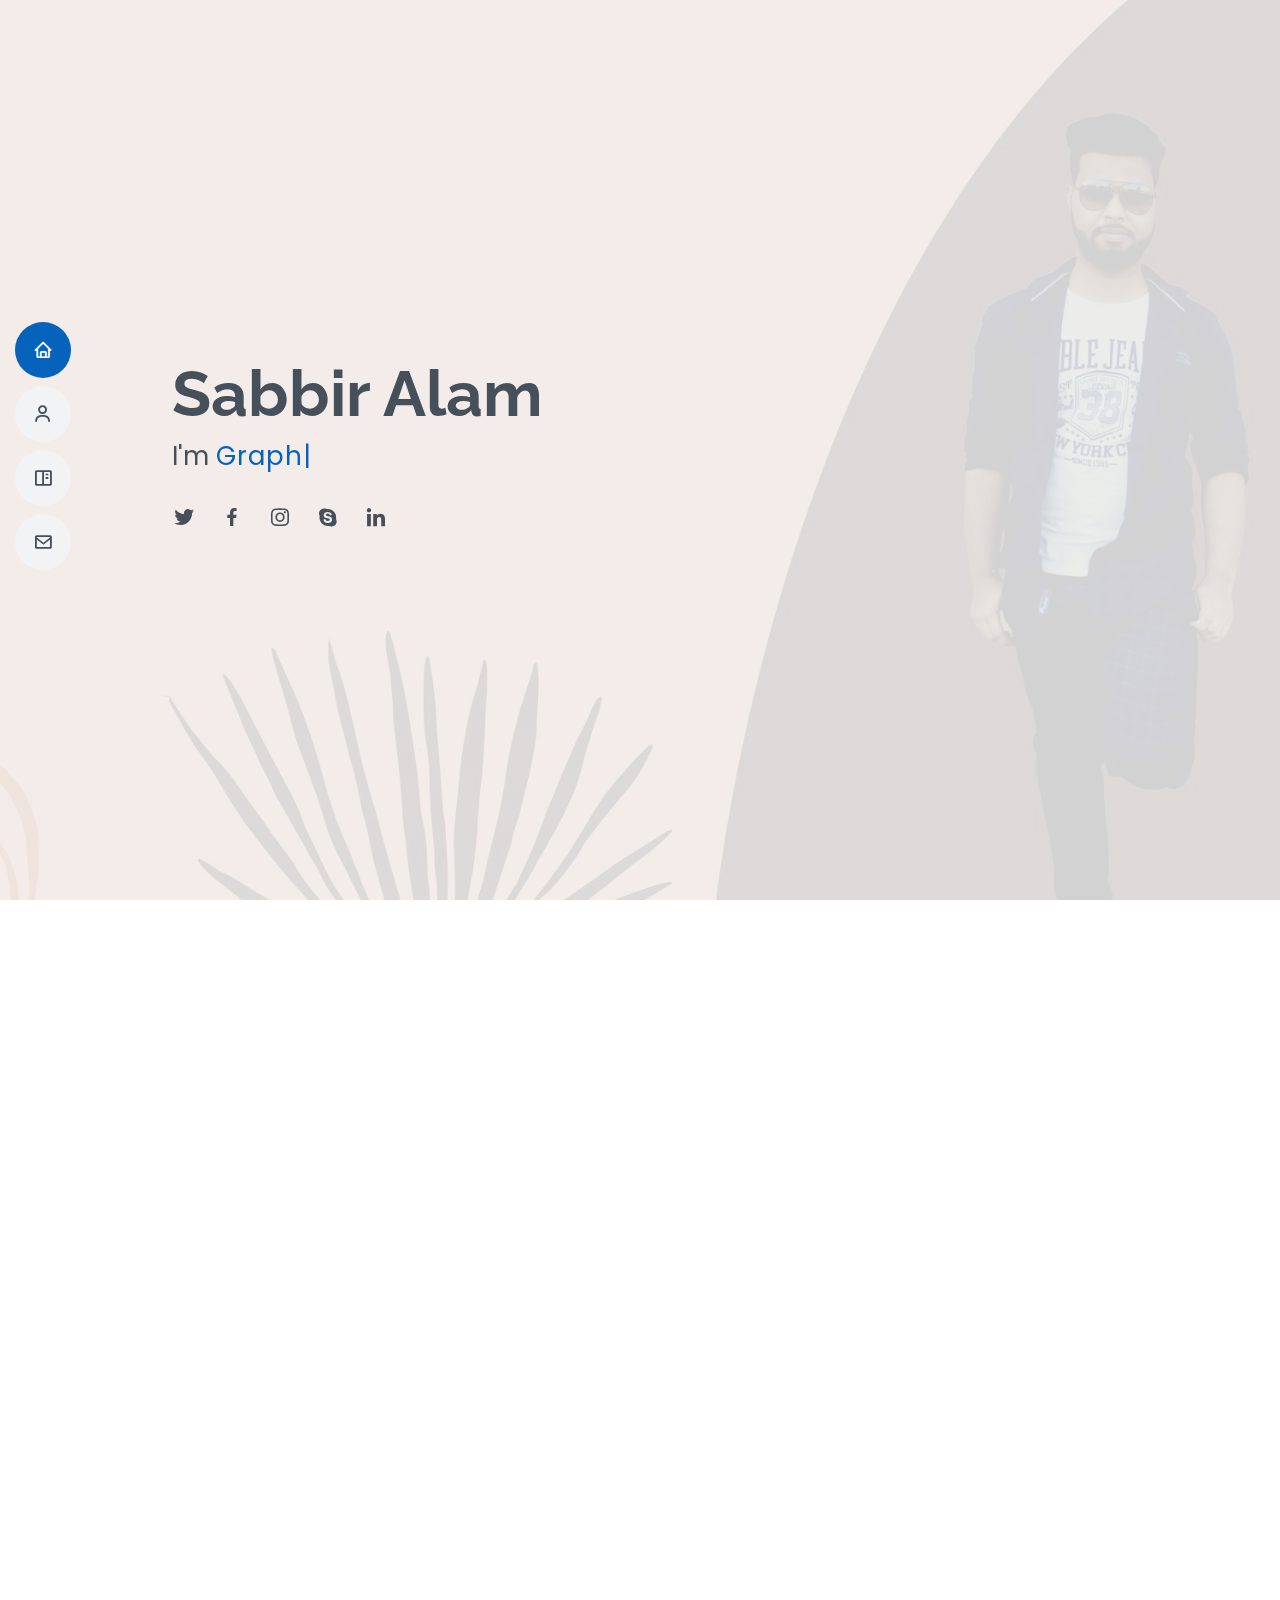
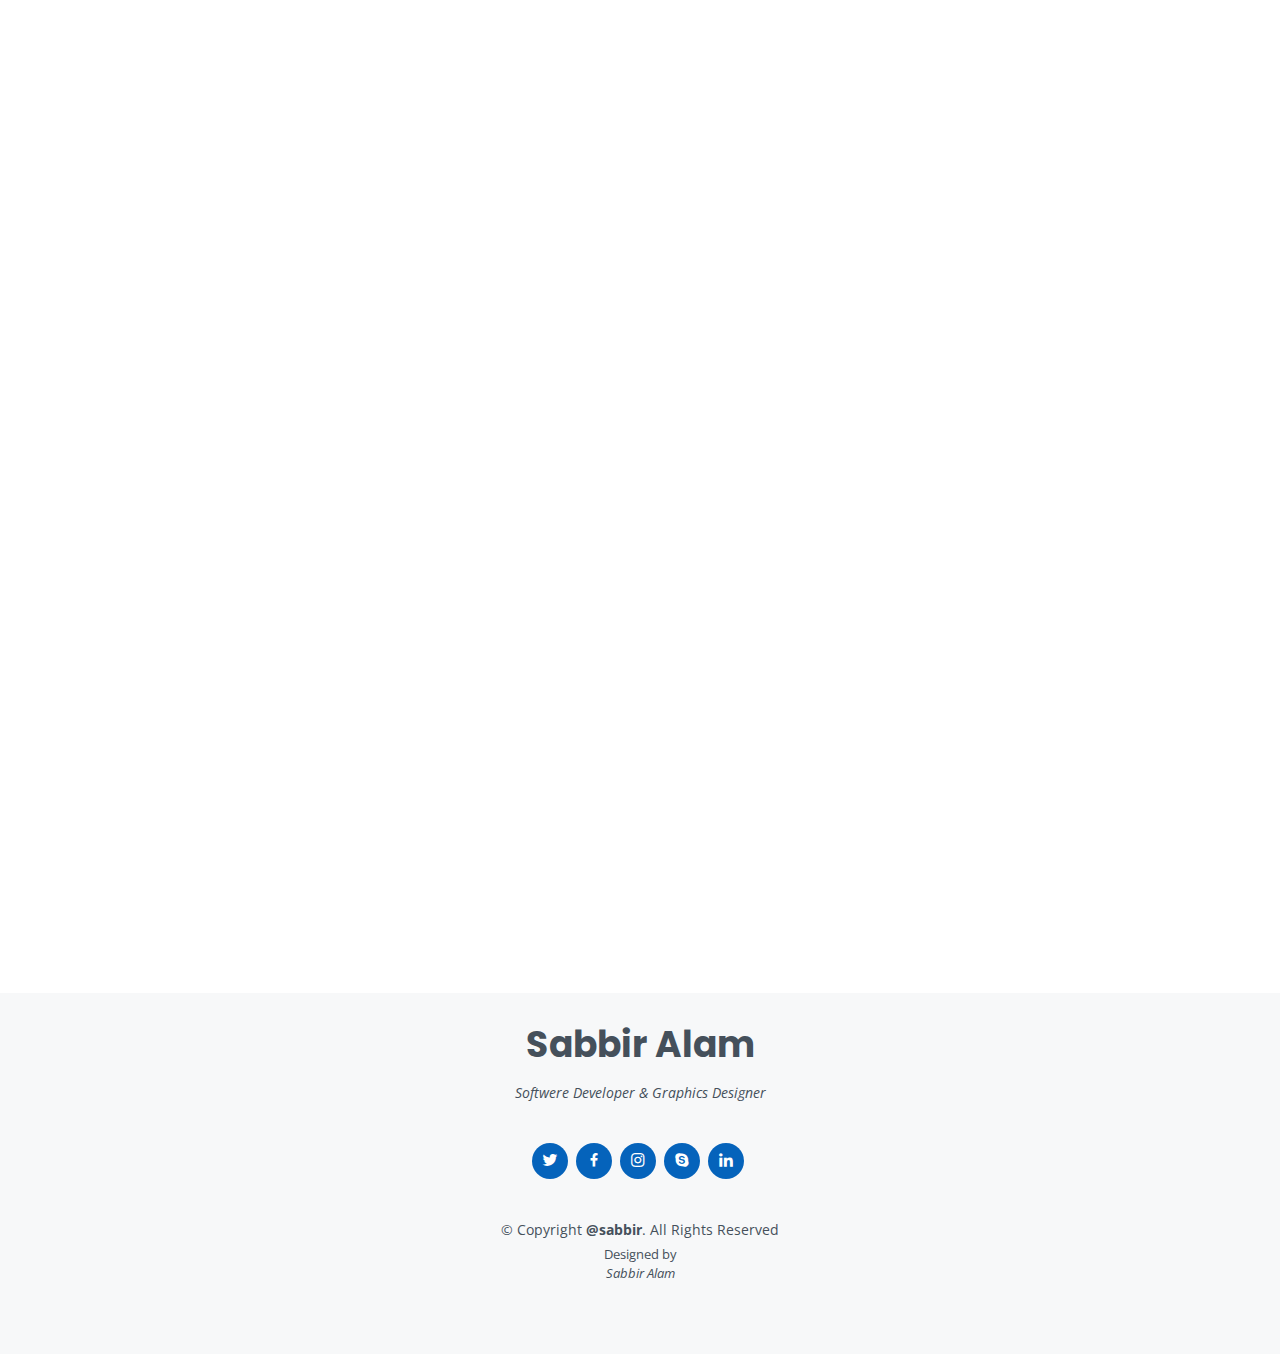
==== index.html @ e1233e6c "My Personal Website" ====
<!DOCTYPE html>
<html lang="en">

<head>
  <meta charset="utf-8">
  <meta content="width=device-width, initial-scale=1.0" name="viewport">

  <title>MyResume Bootstrap Template - Index</title>
  <meta content="" name="description">
  <meta content="" name="keywords">

  <!-- Favicons -->
  <link href="assets/img/favicon.png" rel="icon">
  <link href="assets/img/apple-touch-icon.png" rel="apple-touch-icon">

  <!-- Google Fonts -->
  <link href="https://fonts.googleapis.com/css?family=Open+Sans:300,300i,400,400i,600,600i,700,700i|Raleway:300,300i,400,400i,500,500i,600,600i,700,700i|Poppins:300,300i,400,400i,500,500i,600,600i,700,700i" rel="stylesheet">

  <!-- Vendor CSS Files -->
  <link href="assets/vendor/aos/aos.css" rel="stylesheet">
  <link href="assets/vendor/bootstrap/css/bootstrap.min.css" rel="stylesheet">
  <link href="assets/vendor/bootstrap-icons/bootstrap-icons.css" rel="stylesheet">
  <link href="assets/vendor/boxicons/css/boxicons.min.css" rel="stylesheet">
  <link href="assets/vendor/glightbox/css/glightbox.min.css" rel="stylesheet">
  <link href="assets/vendor/swiper/swiper-bundle.min.css" rel="stylesheet">

  <!-- Template Main CSS File -->
  <link href="assets/css/style.css" rel="stylesheet">

  <!-- =======================================================
  * Template Name: MyResume - v4.8.1
  * Template URL: https://bootstrapmade.com/free-html-bootstrap-template-my-resume/
  * Author: BootstrapMade.com
  * License: https://bootstrapmade.com/license/
  ======================================================== -->
</head>

<body>

  <!-- ======= Mobile nav toggle button ======= -->
  <!-- <button type="button" class="mobile-nav-toggle d-xl-none"><i class="bi bi-list mobile-nav-toggle"></i></button> -->
  <i class="bi bi-list mobile-nav-toggle d-xl-none"></i>
  <!-- ======= Header ======= -->
  <header id="header" class="d-flex flex-column justify-content-center">

    <nav id="navbar" class="navbar nav-menu">
      <ul>
        <li><a href="#hero" class="nav-link scrollto active"><i class="bx bx-home"></i> <span>Home</span></a></li>
        <li><a href="#about" class="nav-link scrollto"><i class="bx bx-user"></i> <span>About</span></a></li>
        <!-- <li><a href="#resume" class="nav-link scrollto"><i class="bx bx-file-blank"></i> <span>Resume</span></a></li> -->
        <li><a href="#portfolio" class="nav-link scrollto"><i class="bx bx-book-content"></i> <span>Portfolio</span></a></li>
        <!-- <li><a href="#services" class="nav-link scrollto"><i class="bx bx-server"></i> <span>Services</span></a></li> -->
        <li><a href="#contact" class="nav-link scrollto"><i class="bx bx-envelope"></i> <span>Contact</span></a></li>
      </ul>
    </nav><!-- .nav-menu -->

  </header><!-- End Header -->

  <!-- ======= Hero Section ======= -->
  <section id="hero" class="d-flex flex-column justify-content-center">
    <div class="container" data-aos="zoom-in" data-aos-delay="100">
      <h1>Sabbir Alam</h1>
      <p>I'm <span class="typed" data-typed-items="Graphics Designer.., Web Developer..,Photographer.., Ethical Hacker.."></span></p>
      <div class="social-links">
        <a href="#" class="twitter"><i class="bx bxl-twitter"></i></a>
        <a href="#" class="facebook"><i class="bx bxl-facebook"></i></a>
        <a href="#" class="instagram"><i class="bx bxl-instagram"></i></a>
        <a href="#" class="google-plus"><i class="bx bxl-skype"></i></a>
        <a href="#" class="linkedin"><i class="bx bxl-linkedin"></i></a>
      </div>
    </div>
  </section><!-- End Hero -->

  <main id="main">

    <!-- ======= About Section ======= -->
    <section id="about" class="about">
      <div class="container" data-aos="fade-up">

        <div class="section-title">
          <h2>About</h2>
          <p>My Name is Sabbir Alam. I'm a student of ICFAI University Tripura(IUT). Currently i'm pursuing Bachelor of Technology in Computer Science & Engineering. I am a Graphic Designer & Certified Ethical Hacker(CEH) too. </p>
        </div>

        <div class="row">
          <div class="col-lg-4">
            <img src="assets/img/profile.jpg" class="img-fluid" alt="">
          </div>
          <div class="col-lg-8 pt-4 pt-lg-0 content">
            <h3>Graphic Designer &amp; Web Developer.</h3>
            <p class="fst-italic">
              
            </p>
            <div class="row">
              <div class="col-lg-6">
                <ul>
                  <li><i class="bi bi-chevron-right"></i> <strong>Birthday:</strong> <span>20 oct 2000</span></li>
                 
                  <li><i class="bi bi-chevron-right"></i> <strong>Phone:</strong> <span>+91 878786****</span></li>
                  <li><i class="bi bi-chevron-right"></i> <strong>City:</strong> <span>Udaipur,Tripura India</span></li>
                </ul>
              </div>
              <div class="col-lg-6">
                <ul>
                  <li><i class="bi bi-chevron-right"></i> <strong>Age:</strong> <span>23</span></li>
                  <li><i class="bi bi-chevron-right"></i> <strong>Degree:</strong> <span>B.Tech(CSE)</span></li>
                  <li><i class="bi bi-chevron-right"></i> <strong>Email:</strong> <span>alamsabbir322@gmail.com</span></li>
                  <!----<li><i class="bi bi-chevron-right"></i> <strong>Freelance:</strong> <span>Available</span></li>-->
                </ul>
              </div>
            </div>
          
          </div>
        </div>

      </div>
    </section><!-- End About Section -->

    <!-- ======= Facts Section ======= -->
    <section id="facts" class="facts">
      <div class="container" data-aos="fade-up">

        <div class="section-title">
          <h2>Facts</h2>
          <p> My projects & Internships</p>
        </div>

        <div class="row">

          

          <div class="col-lg-3 col-md-6 mt-5 mt-md-0">
            <div class="count-box">
              <i class="bi bi-journal-richtext"></i>
              <span data-purecounter-start="0" data-purecounter-end="7" data-purecounter-duration="1" class="purecounter"></span>
              <p>Total Projects</p>
            </div>
          </div>

          <div class="col-lg-3 col-md-6">
            <div class="count-box">
              <i class="bi bi-emoji-smile"></i>
              <span data-purecounter-start="0" data-purecounter-end="4" data-purecounter-duration="1" class="purecounter"></span>
              <p>Projects Completed</p>
            </div>
          </div>

         <div class="col-lg-3 col-md-6 mt-5 mt-lg-0">
            <div class="count-box">
              <i class="bi bi-headset"></i>
              <span data-purecounter-start="0" data-purecounter-end="3" data-purecounter-duration="1" class="purecounter"></span>
              <p>Pending Projects</p>
            </div>
          </div> 

          <div class="col-lg-3 col-md-6 mt-5 mt-lg-0">
            <div class="count-box">
              <i class="bi bi-award"></i>
              <span data-purecounter-start="0" data-purecounter-end="11" data-purecounter-duration="1" class="purecounter"></span>
              <p>Total Internships</p>
            </div>
          </div>

        </div>

      </div>
    </section><!-- End Facts Section -->

    <!-- ======= Skills Section ======= -->
    <section id="skills" class="skills section-bg">
      <div class="container" data-aos="fade-up">

        <div class="section-title">
          <h2>Skills</h2>
        <!--  <p>Quia fugiat sit in iste officiis commodi quidem hic quas.</p>-->
        </div>

        <div class="row skills-content">

          <div class="col-lg-6">

            <div class="progress">
              <span class="skill">HTML <i class="val">90%</i></span>
              <div class="progress-bar-wrap">
                <div class="progress-bar" role="progressbar" aria-valuenow="90" aria-valuemin="0" aria-valuemax="90"></div>
              </div>
            </div>

            <div class="progress">
              <span class="skill">CSS <i class="val">80%</i></span>
              <div class="progress-bar-wrap">
                <div class="progress-bar" role="progressbar" aria-valuenow="80" aria-valuemin="0" aria-valuemax="100"></div>
              </div>
            </div>


            <div class="progress">
              <span class="skill">JavaScript <i class="val">75%</i></span>
              <div class="progress-bar-wrap">
                <div class="progress-bar" role="progressbar" aria-valuenow="75" aria-valuemin="0" aria-valuemax="100"></div>
              </div>
            </div>

          </div>

          <div class="col-lg-6">

            <div class="progress">
              <span class="skill">PHP <i class="val">80%</i></span>
              <div class="progress-bar-wrap">
                <div class="progress-bar" role="progressbar" aria-valuenow="80" aria-valuemin="0" aria-valuemax="100"></div>
              </div>
            </div>

            <div class="progress">
              <span class="skill">WordPress/CMS <i class="val">90%</i></span>
              <div class="progress-bar-wrap">
                <div class="progress-bar" role="progressbar" aria-valuenow="90" aria-valuemin="0" aria-valuemax="100"></div>
              </div>
            </div>

            <div class="progress">
              <span class="skill">Photoshop <i class="val">70%</i></span>
              <div class="progress-bar-wrap">
                <div class="progress-bar" role="progressbar" aria-valuenow="70" aria-valuemin="0" aria-valuemax="100"></div>
              </div>
            </div>

            <div class="progress">
              <span class="skill">Kali Linux<i class="val">60%</i></span>
              <div class="progress-bar-wrap">
                <div class="progress-bar" role="progressbar" aria-valuenow="60" aria-valuemin="0" aria-valuemax="100"></div>
              </div>
            </div>

          </div>

        </div>

      </div>
    </section><!-- End Skills Section -->

    <!-- ======= Portfolio Section ======= -->
    <section id="portfolio" class="portfolio section-bg">
      <div class="container" data-aos="fade-up">

        <div class="section-title">
          <h2>Portfolio</h2>
          <p> </p>
        </div>

        <div class="row">
          <div class="col-lg-12 d-flex justify-content-center" data-aos="fade-up" data-aos-delay="100">
            <ul id="portfolio-flters">
              <li data-filter="*" class="filter-active">All</li>
              <li data-filter=".filter-app">App</li>
              <li data-filter=".filter-card">Card</li>
              <li data-filter=".filter-web">Web</li>
            </ul>
          </div>
        </div>

        <div class="row portfolio-container" data-aos="fade-up" data-aos-delay="200">

          <div class="col-lg-4 col-md-6 portfolio-item filter-app">
            <div class="portfolio-wrap">
              <img src="assets/img/portfolio/portfolio-1.jpg" class="img-fluid" alt="">
              <div class="portfolio-info">
                <h4>App 1</h4>
                <p>App</p>
                <div class="portfolio-links">
                  <a href="assets/img/portfolio/portfolio-1.jpg" data-gallery="portfolioGallery" class="portfolio-lightbox" title="App 1"><i class="bx bx-plus"></i></a>
                  <a href="portfolio-details.html" class="portfolio-details-lightbox" data-glightbox="type: external" title="Portfolio Details"><i class="bx bx-link"></i></a>
                </div>
              </div>
            </div>
          </div>

          <div class="col-lg-4 col-md-6 portfolio-item filter-web">
            <div class="portfolio-wrap">
              <img src="assets/img/portfolio/portfolio-2.jpg" class="img-fluid" alt="">
              <div class="portfolio-info">
                <h4>Web 3</h4>
                <p>Web</p>
                <div class="portfolio-links">
                  <a href="assets/img/portfolio/portfolio-2.jpg" data-gallery="portfolioGallery" class="portfolio-lightbox" title="Web 3"><i class="bx bx-plus"></i></a>
                  <a href="portfolio-details.html" class="portfolio-details-lightbox" data-glightbox="type: external" title="Portfolio Details"><i class="bx bx-link"></i></a>
                </div>
              </div>
            </div>
          </div>

          <div class="col-lg-4 col-md-6 portfolio-item filter-app">
            <div class="portfolio-wrap">
              <img src="assets/img/portfolio/portfolio-3.jpg" class="img-fluid" alt="">
              <div class="portfolio-info">
                <h4>App 2</h4>
                <p>App</p>
                <div class="portfolio-links">
                  <a href="assets/img/portfolio/portfolio-3.jpg" data-gallery="portfolioGallery" class="portfolio-lightbox" title="App 2"><i class="bx bx-plus"></i></a>
                  <a href="portfolio-details.html" class="portfolio-details-lightbox" data-glightbox="type: external" title="Portfolio Details"><i class="bx bx-link"></i></a>
                </div>
              </div>
            </div>
          </div>

          <div class="col-lg-4 col-md-6 portfolio-item filter-card">
            <div class="portfolio-wrap">
              <img src="assets/img/portfolio/portfolio-4.jpg" class="img-fluid" alt="">
              <div class="portfolio-info">

                <h4>Card 2</h4>
                <p>Card</p>
                <div class="portfolio-links">
                  <a href="assets/img/portfolio/portfolio-4.jpg" data-gallery="portfolioGallery" class="portfolio-lightbox" title="Card 2"><i class="bx bx-plus"></i></a>
                  <a href="portfolio-details.html" class="portfolio-details-lightbox" data-glightbox="type: external" title="Portfolio Details"><i class="bx bx-link"></i></a>
                </div>
              </div>
            </div>
          </div>

          <div class="col-lg-4 col-md-6 portfolio-item filter-web">
            <div class="portfolio-wrap">
              <img src="assets/img/portfolio/portfolio-5.jpg" class="img-fluid" alt="">
              <div class="portfolio-info">
                <h4>Web 2</h4>
                <p>Web</p>
                <div class="portfolio-links">
                  <a href="assets/img/portfolio/portfolio-5.jpg" data-gallery="portfolioGallery" class="portfolio-lightbox" title="Web 2"><i class="bx bx-plus"></i></a>
                  <a href="portfolio-details.html" class="portfolio-details-lightbox" data-glightbox="type: external" title="Portfolio Details"><i class="bx bx-link"></i></a>
                </div>
              </div>
            </div>
          </div>

          <div class="col-lg-4 col-md-6 portfolio-item filter-app">
            <div class="portfolio-wrap">
              <img src="assets/img/portfolio/portfolio-6.jpg" class="img-fluid" alt="">
              <div class="portfolio-info">
                <h4>App 3</h4>
                <p>App</p>
                <div class="portfolio-links">
                  <a href="assets/img/portfolio/portfolio-6.jpg" data-gallery="portfolioGallery" class="portfolio-lightbox" title="App 3"><i class="bx bx-plus"></i></a>
                  <a href="portfolio-details.html" class="portfolio-details-lightbox" data-glightbox="type: external" title="Portfolio Details"><i class="bx bx-link"></i></a>
                </div>
              </div>
            </div>
          </div>

          <div class="col-lg-4 col-md-6 portfolio-item filter-card">
            <div class="portfolio-wrap">
              <img src="assets/img/portfolio/Nature.jpg" class="img-fluid" alt="">
              <div class="portfolio-info">
                <h4>Card 1</h4>
                <p>Card</p>
                <div class="portfolio-links">
                  <a href="assets/img/portfolio/Nature1.jpg" data-gallery="portfolioGallery" class="portfolio-lightbox" title="Card 1"><i class="bx bx-plus"></i></a>
                  <a href="portfolio-details.html" class="portfolio-details-lightbox" data-glightbox="type: external" title="Portfolio Details"><i class="bx bx-link"></i></a>
                </div>
              </div>
            </div>
          </div>

          <div class="col-lg-4 col-md-6 portfolio-item filter-card">
            <div class="portfolio-wrap">
              <img src="assets/img/portfolio/portfolio-8.jpg" class="img-fluid" alt="">
              <div class="portfolio-info">
                <h4>Card 3</h4>
                <p>Card</p>
                <div class="portfolio-links">
                  <a href="assets/img/portfolio/portfolio-8.jpg" data-gallery="portfolioGallery" class="portfolio-lightbox" title="Card 3"><i class="bx bx-plus"></i></a>
                  <a href="portfolio-details.html" class="portfolio-details-lightbox" data-glightbox="type: external" title="Portfolio Details"><i class="bx bx-link"></i></a>
                </div>
              </div>
            </div>
          </div>

          <div class="col-lg-4 col-md-6 portfolio-item filter-web">
            <div class="portfolio-wrap">
              <img src="assets/img/portfolio/portfolio-9.jpg" class="img-fluid" alt="">
              <div class="portfolio-info">
                <h4>Web 3</h4>
                <p>Web</p>
                <div class="portfolio-links">
                  <a href="assets/img/portfolio/portfolio-9.jpg" data-gallery="portfolioGallery" class="portfolio-lightbox" title="Web 3"><i class="bx bx-plus"></i></a>
                  <a href="portfolio-details.html" class="portfolio-details-lightbox" data-glightbox="type: external" title="Portfolio Details"><i class="bx bx-link"></i></a>
                </div>
              </div>
            </div>
          </div>

        </div>

      </div>
    </section><!-- End Portfolio Section -->


    <!-- ======= Contact Section ======= -->
    <section id="contact" class="contact">
      <div class="container" data-aos="fade-up">

        <div class="section-title">
          <h2>Contact</h2>
        </div>

        <div class="row mt-1">

          <div class="col-lg-4">
            <div class="info">
              <div class="address">
                <i class="bi bi-geo-alt"></i>
                <h4>Location:</h4>
                <p>Udaipur Gomati District, Tripura India</p>
              </div>

              <div class="email">
                <i class="bi bi-envelope"></i>
                <h4>Email:</h4>
                <p>alamsabbir322@gmail.com</p>
              </div>

              <div class="phone">
                <i class="bi bi-phone"></i>
                <h4>Call:</h4>
                <p>+91 ***********</p>
              </div>

            </div>

          </div>

          <div class="col-lg-8 mt-5 mt-lg-0">

            <form action="forms/contact.php" method="post" role="form" class="php-email-form">
              <div class="row">
                <div class="col-md-6 form-group">
                  <input type="text" name="name" class="form-control" id="name" placeholder="Your Name" required>
                </div>
                <div class="col-md-6 form-group mt-3 mt-md-0">
                  <input type="email" class="form-control" name="email" id="email" placeholder="Your Email" required>
                </div>
              </div>
              <div class="form-group mt-3">
                <input type="text" class="form-control" name="subject" id="subject" placeholder="Subject" required>
              </div>
              <div class="form-group mt-3">
                <textarea class="form-control" name="message" rows="5" placeholder="Message" required></textarea>
              </div>
              <div class="my-3">
                <div class="loading">Loading</div>
                <div class="error-message"></div>
                <div class="sent-message">Your message has been sent. Thank you!</div>
              </div>
              <div class="text-center"><button type="submit">Send Message</button></div>
            </form>

          </div>

        </div>

      </div>
    </section><!-- End Contact Section -->

  </main><!-- End #main -->

  <!-- ======= Footer ======= -->
  <footer id="footer">
    <div class="container">
      <h3>Sabbir Alam</h3>
      <p> Softwere Developer & Graphics Designer</p>
      <div class="social-links">
        <a href="#" class="twitter"><i class="bx bxl-twitter"></i></a>
        <a href="#" class="facebook"><i class="bx bxl-facebook"></i></a>
        <a href="#" class="instagram"><i class="bx bxl-instagram"></i></a>
        <a href="#" class="google-plus"><i class="bx bxl-skype"></i></a>
        <a href="#" class="linkedin"><i class="bx bxl-linkedin"></i></a>
      </div>
      <div class="copyright">
        &copy; Copyright <strong><span>@sabbir</span></strong>. All Rights Reserved
      </div>
      <div class="credits">
        <!-- All the links in the footer should remain intact. -->
        <!-- You can delete the links only if you purchased the pro version. -->
        <!-- Licensing information: [license-url] -->
        <!-- Purchase the pro version with working PHP/AJAX contact form: https://bootstrapmade.com/free-html-bootstrap-template-my-resume/ -->
        Designed by <p>Sabbir Alam</p>
      </div>
    </div>
  </footer><!-- End Footer -->

  <div id="preloader"></div>
  <a href="#" class="back-to-top d-flex align-items-center justify-content-center"><i class="bi bi-arrow-up-short"></i></a>

  <!-- Vendor JS Files -->
  <script src="assets/vendor/purecounter/purecounter_vanilla.js"></script>
  <script src="assets/vendor/aos/aos.js"></script>
  <script src="assets/vendor/bootstrap/js/bootstrap.bundle.min.js"></script>
  <script src="assets/vendor/glightbox/js/glightbox.min.js"></script>
  <script src="assets/vendor/isotope-layout/isotope.pkgd.min.js"></script>
  <script src="assets/vendor/swiper/swiper-bundle.min.js"></script>
  <script src="assets/vendor/typed.js/typed.min.js"></script>
  <script src="assets/vendor/waypoints/noframework.waypoints.js"></script>
  <script src="assets/vendor/php-email-form/validate.js"></script>

  <!-- Template Main JS File -->
  <script src="assets/js/main.js"></script>

</body>

</html>
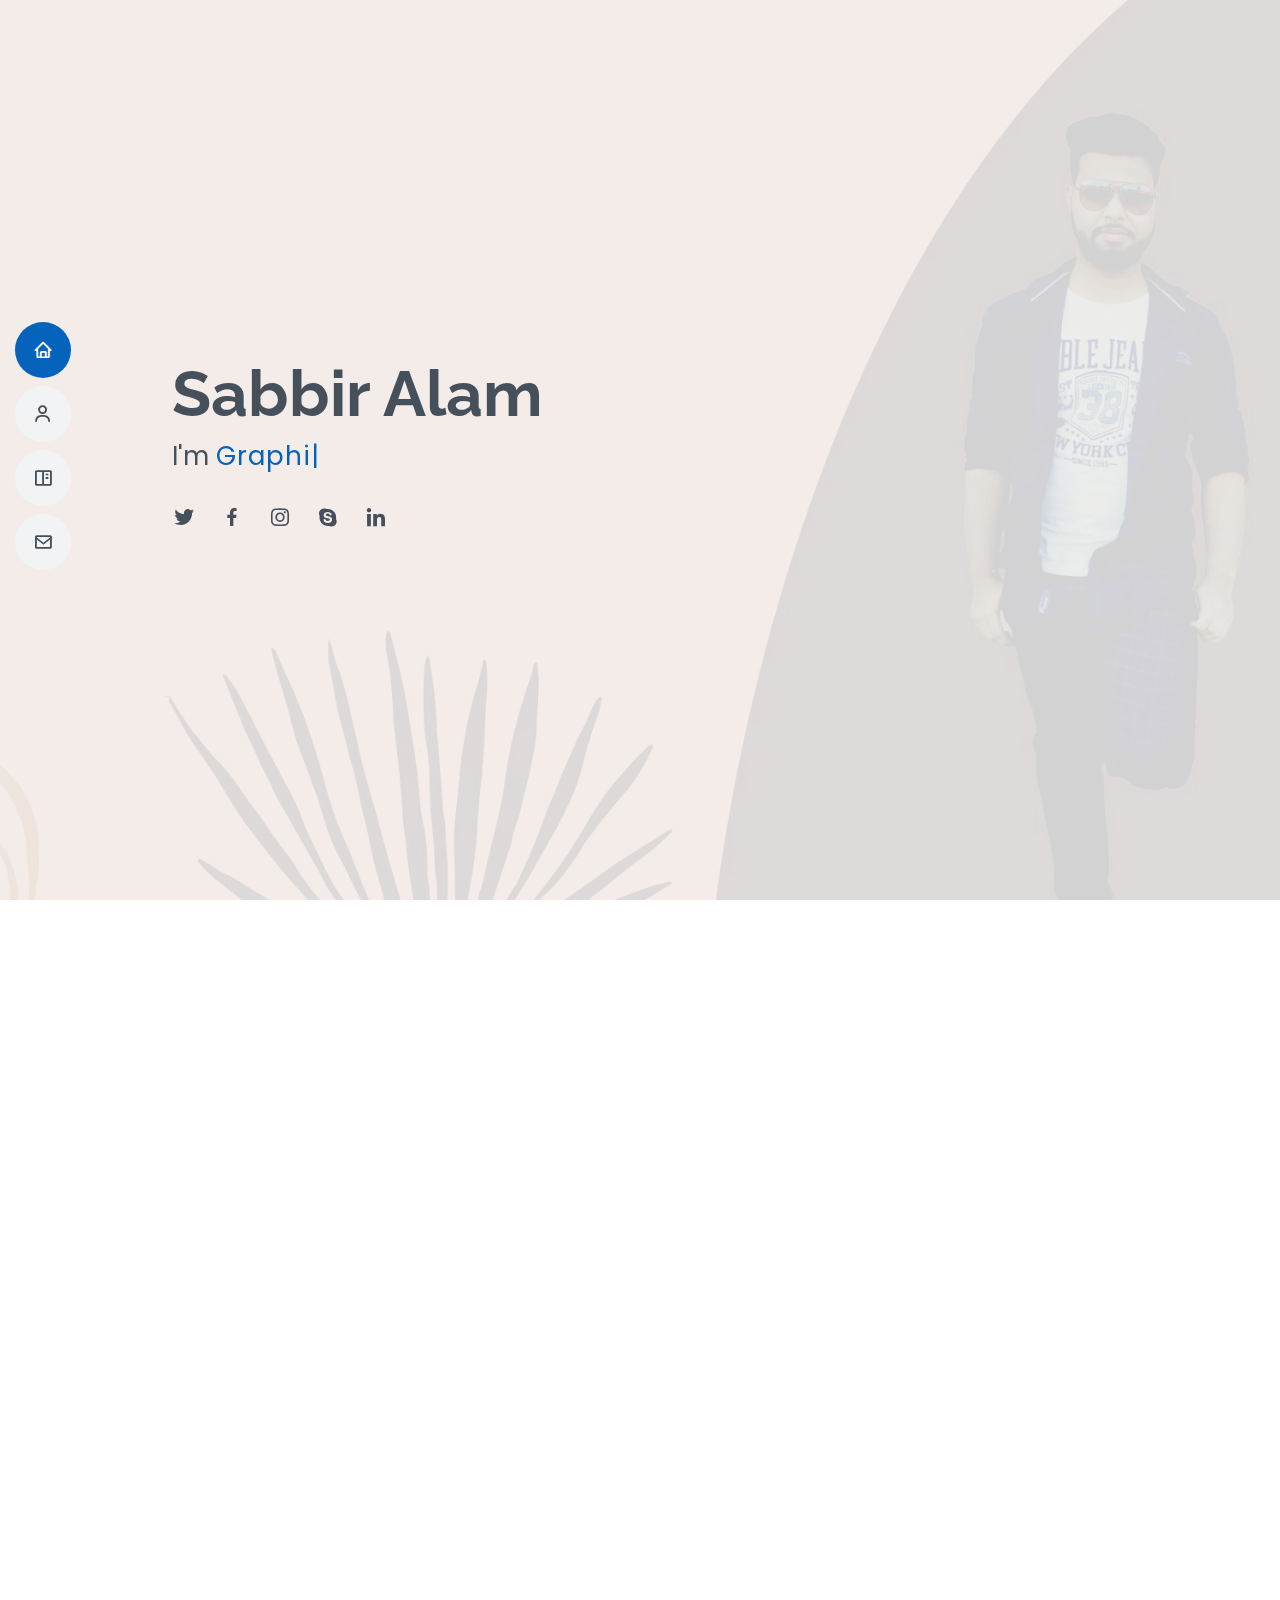
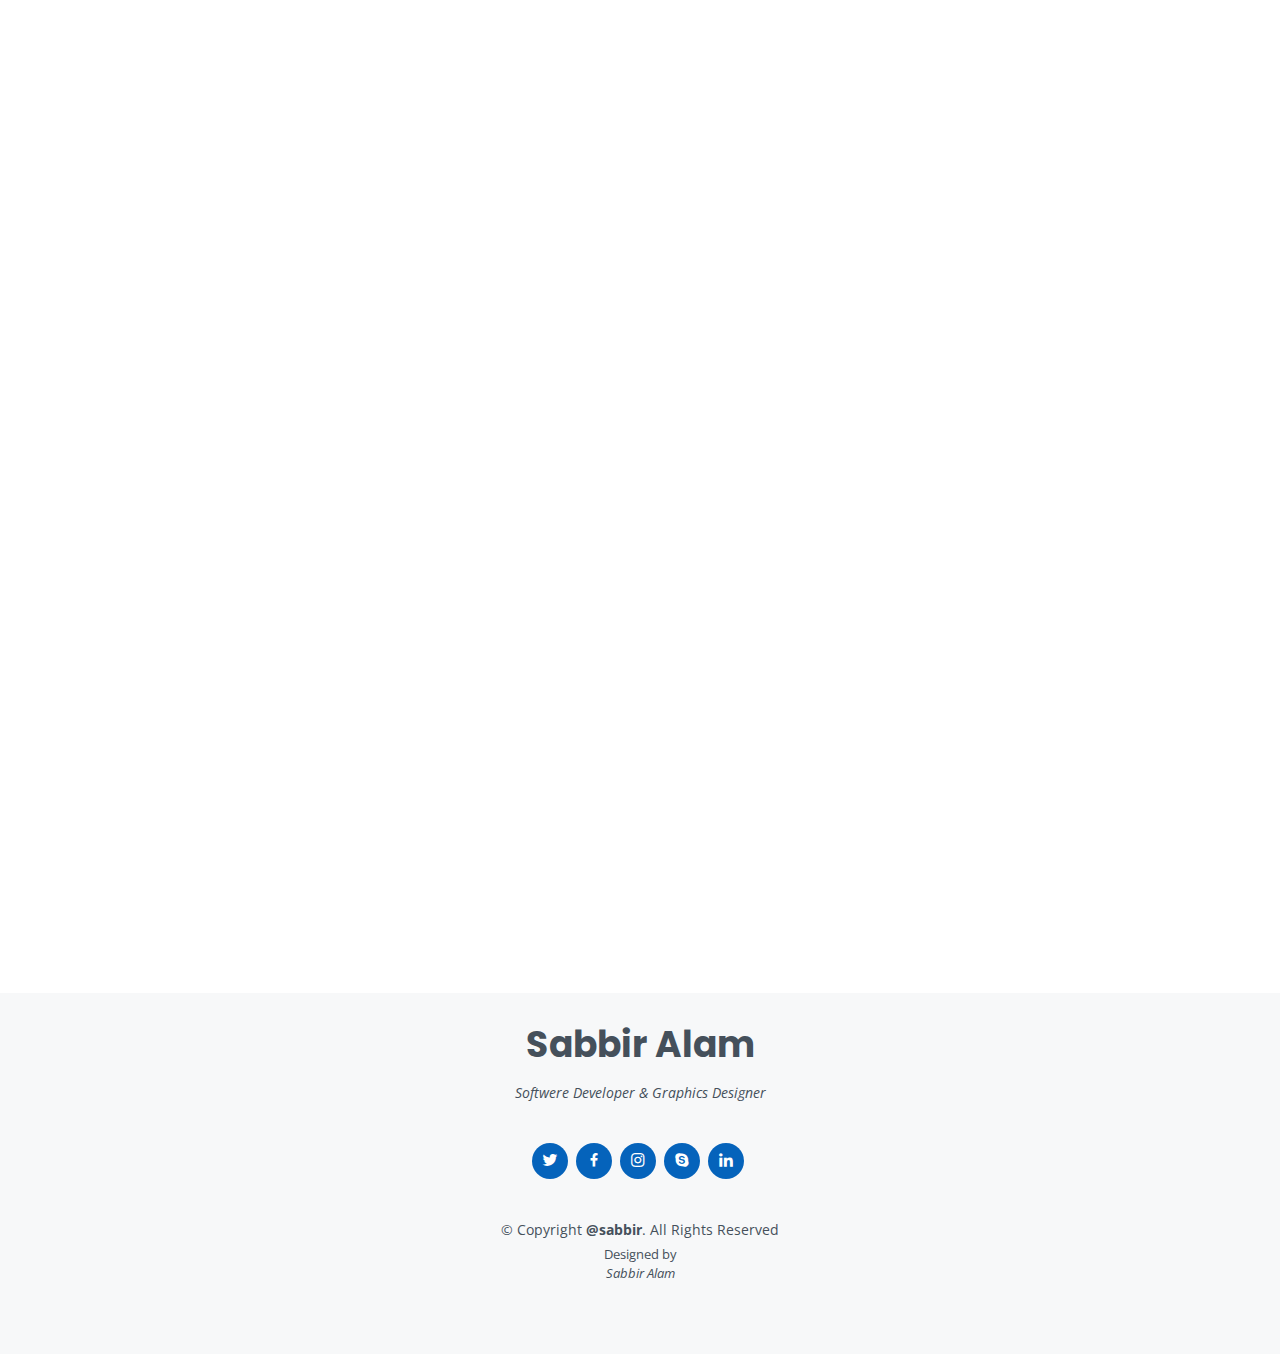
==== commit cd5160cd: "Update index.html" ====
--- a/index.html
+++ b/index.html
@@ -5,13 +5,13 @@
   <meta charset="utf-8">
   <meta content="width=device-width, initial-scale=1.0" name="viewport">
 
-  <title>MyResume Bootstrap Template - Index</title>
+  <title>@Sabbir</title>
   <meta content="" name="description">
   <meta content="" name="keywords">
 
   <!-- Favicons -->
-  <link href="assets/img/favicon.png" rel="icon">
-  <link href="assets/img/apple-touch-icon.png" rel="apple-touch-icon">
+  <link href="assets/img/Add a heading.png" rel="icon">
+  <link href="assets/img/Add a heading.png" rel="apple-touch-icon">
 
   <!-- Google Fonts -->
   <link href="https://fonts.googleapis.com/css?family=Open+Sans:300,300i,400,400i,600,600i,700,700i|Raleway:300,300i,400,400i,500,500i,600,600i,700,700i|Poppins:300,300i,400,400i,500,500i,600,600i,700,700i" rel="stylesheet">
@@ -507,4 +507,4 @@
 
 </body>
 
-</html>+</html>
